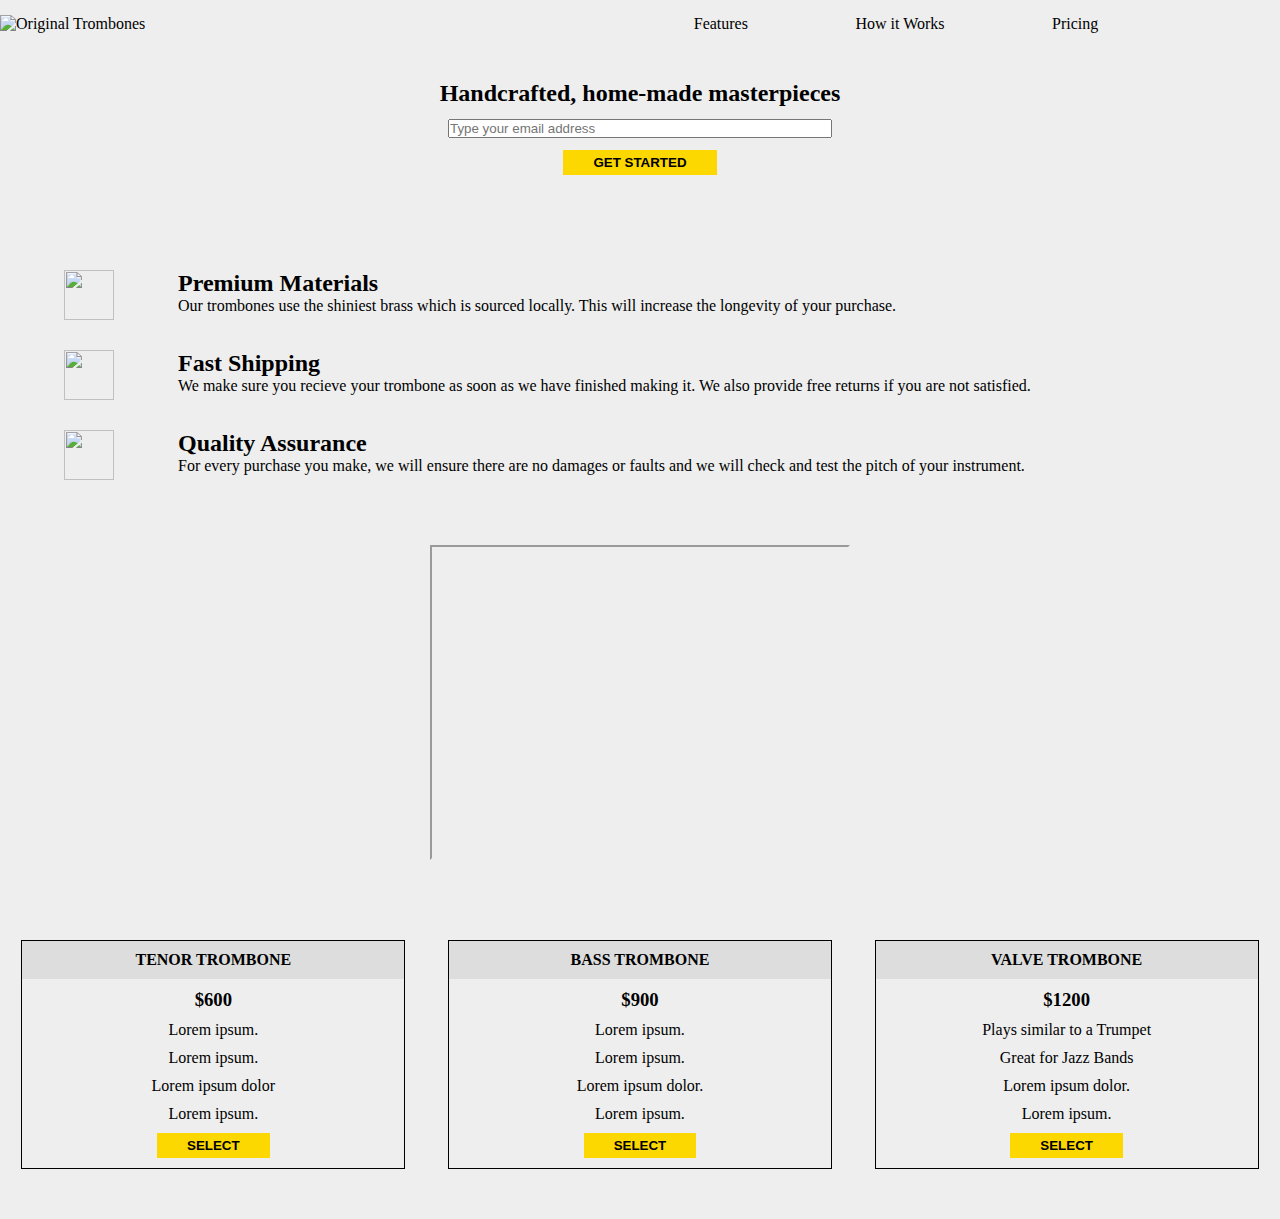
==== Product Landing Page/index.html @ 7ff211b2 "Product Landing Page" ====
<!DOCTYPE html>
<html>

<head>
    <link rel="stylesheet" href="style.css">
    <title>Product Landing Page</title>
</head>

<body>
    <header id="header">
        <div id="img-container">
            <img src="https://s3.amazonaws.com/freecodecamp/original_trombones.png" alt="Original Trombones"
                id="header-img">
        </div>
        <nav id="nav-bar">
            <a href="" class="nav-link">Features</a>
            <a href="" class="nav-link">How it Works</a>
            <a href="#pricing" class="nav-link">Pricing</a>
        </nav>
    </header>

    <form action="Submit email" id="form">
        <h2>Handcrafted, home-made masterpieces</h2>
        <input type="email" name="" id="email" placeholder="Type your email address">
        <button type="submit" onclick="window.location.href = 'https://www.freecodecamp.com/email-submit'"
            id="submit">Get Started</button>
    </form>

    <section id="features">
        <article>
            <img src="https://image.flaticon.com/icons/png/512/70/70535.png" alt="">
            <div>
                <h2>Premium Materials</h2>
                <p>Our trombones use the shiniest brass which is sourced locally. This will increase the longevity of
                    your
                    purchase. </p>
            </div>
        </article>
        <article>
            <img src="https://image.flaticon.com/icons/svg/711/711970.svg" alt="">
            <div>
                <h2>Fast Shipping</h2>
                <p>We make sure you recieve your trombone as soon as we have finished making it. We also provide free
                    returns if you are not satisfied. </p>
            </div>
        </article>
        <article>
            <img src="https://image.flaticon.com/icons/svg/41/41393.svg" alt="">
            <div>
                <h2>Quality Assurance</h2>
                <p>For every purchase you make, we will ensure there are no damages or faults and we will check and test
                    the
                    pitch of your instrument. </p>
            </div>
        </article>
    </section>
    <iframe id="video" width="420" height="315" src="https://youtu.be/y8Yv4pnO7qc">
    </iframe>
    <section id="pricing">
        <article>
            <h4>Tenor Trombone</h4>
            <h3>$600</h3>
            <p>Lorem ipsum.</p>
            <p>Lorem ipsum.</p>
            <p>Lorem ipsum dolor</p>
            <p>Lorem ipsum.</p>
            <button>SELECT</button>
        </article>
        <article>
            <h4>Bass Trombone</h4>
            <h3>$900</h3>
            <p>Lorem ipsum.</p>
            <p>Lorem ipsum.</p>
            <p>Lorem ipsum dolor.</p>
            <p>Lorem ipsum.</p>
            <button>SELECT</button>
        </article>
        <article>
            <h4>Valve Trombone</h4>
            <h3>$1200</h3>
            <p>Plays similar to a Trumpet</p>
            <p>Great for Jazz Bands</p>
            <p>Lorem ipsum dolor.</p>
            <p>Lorem ipsum.</p>
            <button>SELECT</button>
        </article>
    </section>

</body>

</html>
---- Product Landing Page/style.css ----
* {
    margin: 0;
    padding: 0;
    box-sizing: border-box;
}

body {
    display: flex;
    flex-direction: column;
    background-color: #eee;
}

#header {
    width: 100%;
    padding: 15px 0;
    position: fixed;
    display: flex;
    align-items: center;
    background-color: #eee;
}

#img-container {
    width: 50vw;
}

#header-img {
    width: 30vw;
    max-width: 300px;
    min-width: 200px;
}

#nav-bar {
    display: flex;
    width: 40vw;
    justify-content: space-around;
}

.nav-link {
    text-decoration: none;
    color: #000;
}


#form {
    display: flex;
    flex-direction: column;
    margin: 80px 0 30px;
    align-items: center;
}

#email {
    width: 30vw;
    margin: 12px;
}

#submit {
    border-radius: 0;
    text-transform: uppercase;
    font-weight: bold;
    border: none;
    background-color: #fdd700;
    padding: 5px 30px;

}

#features {
    display: flex;
    flex-direction: column;
    margin: 50px 5vw;
}

#features > article {
    display: flex;
    margin: 15px 0;
}

#features > article > img {
    width: 50px;
    height: 50px;
    margin-right: 5vw;
}

#video {
    align-self: center;
    margin: 0 0 80px;
}

#pricing {
    display: flex;
    justify-content: space-around;
    text-align: center;
}

#pricing > article {
    border: #000 solid 1px;
    margin-bottom: 50px;
    width: 30vw;
}

#pricing > article > * {
    margin-bottom: 10px;
}

#pricing > article > h4 {
    text-transform: uppercase;
    font-weight: bold;
    background-color: #ddd;
    padding: 10px 0;
}

#pricing > article > button {
    border-radius: 0;
    text-transform: uppercase;
    font-weight: bold;
    border: none;
    background-color: #fdd700;
    padding: 5px 30px;
}

@media(max-width: 576px) {
    #features > article > img {
        background-color: #000;
        width: 0;
        height: 0;
    }
    #nav-bar {
        width: 50vw;
    }

    #pricing {
        flex-direction: column;
        align-items: center;
    }
    #pricing > article {
        width: 70vw;
    }
}
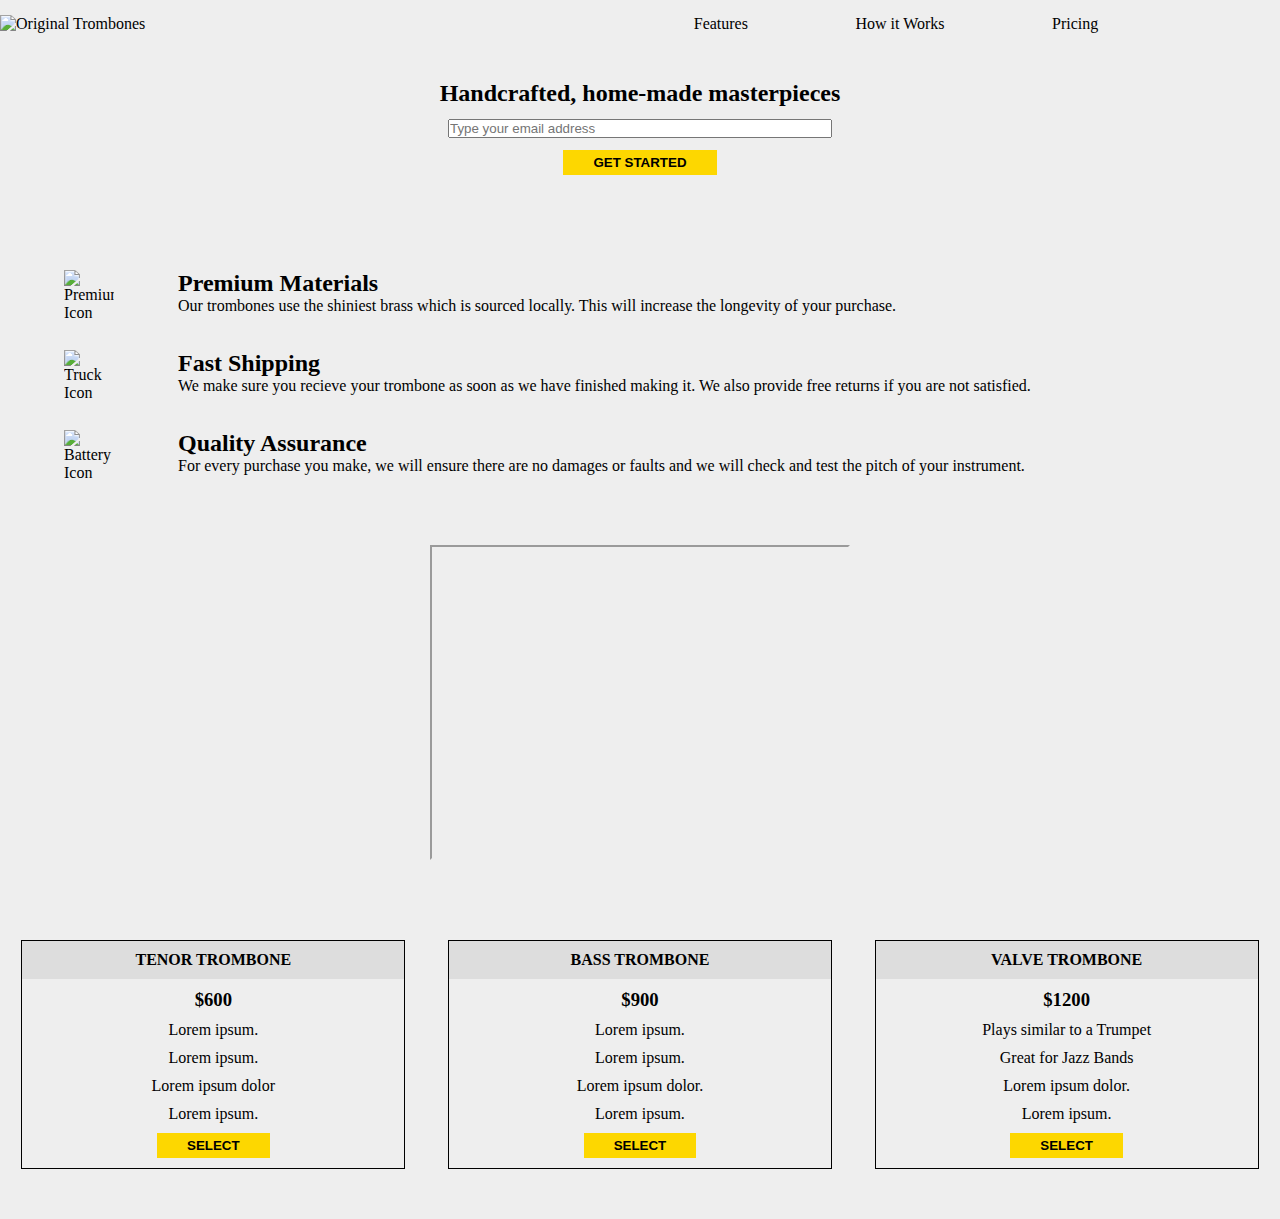
==== commit 00528629: "alt fix" ====
--- a/Product Landing Page/index.html
+++ b/Product Landing Page/index.html
@@ -13,22 +13,22 @@
                 id="header-img">
         </div>
         <nav id="nav-bar">
-            <a href="" class="nav-link">Features</a>
-            <a href="" class="nav-link">How it Works</a>
+            <a href="#features" class="nav-link">Features</a>
+            <a href="#video" class="nav-link">How it Works</a>
             <a href="#pricing" class="nav-link">Pricing</a>
         </nav>
     </header>
 
     <form action="Submit email" id="form">
         <h2>Handcrafted, home-made masterpieces</h2>
-        <input type="email" name="" id="email" placeholder="Type your email address">
+        <input type="email" name="email" id="email" placeholder="Type your email address">
         <button type="submit" onclick="window.location.href = 'https://www.freecodecamp.com/email-submit'"
             id="submit">Get Started</button>
     </form>
 
     <section id="features">
         <article>
-            <img src="https://image.flaticon.com/icons/png/512/70/70535.png" alt="">
+            <img src="https://image.flaticon.com/icons/png/512/70/70535.png" alt="Premium Icon">
             <div>
                 <h2>Premium Materials</h2>
                 <p>Our trombones use the shiniest brass which is sourced locally. This will increase the longevity of
@@ -37,7 +37,7 @@
             </div>
         </article>
         <article>
-            <img src="https://image.flaticon.com/icons/svg/711/711970.svg" alt="">
+            <img src="https://image.flaticon.com/icons/svg/711/711970.svg" alt="Truck Icon">
             <div>
                 <h2>Fast Shipping</h2>
                 <p>We make sure you recieve your trombone as soon as we have finished making it. We also provide free
@@ -45,7 +45,7 @@
             </div>
         </article>
         <article>
-            <img src="https://image.flaticon.com/icons/svg/41/41393.svg" alt="">
+            <img src="https://image.flaticon.com/icons/svg/41/41393.svg" alt="Battery Icon">
             <div>
                 <h2>Quality Assurance</h2>
                 <p>For every purchase you make, we will ensure there are no damages or faults and we will check and test
